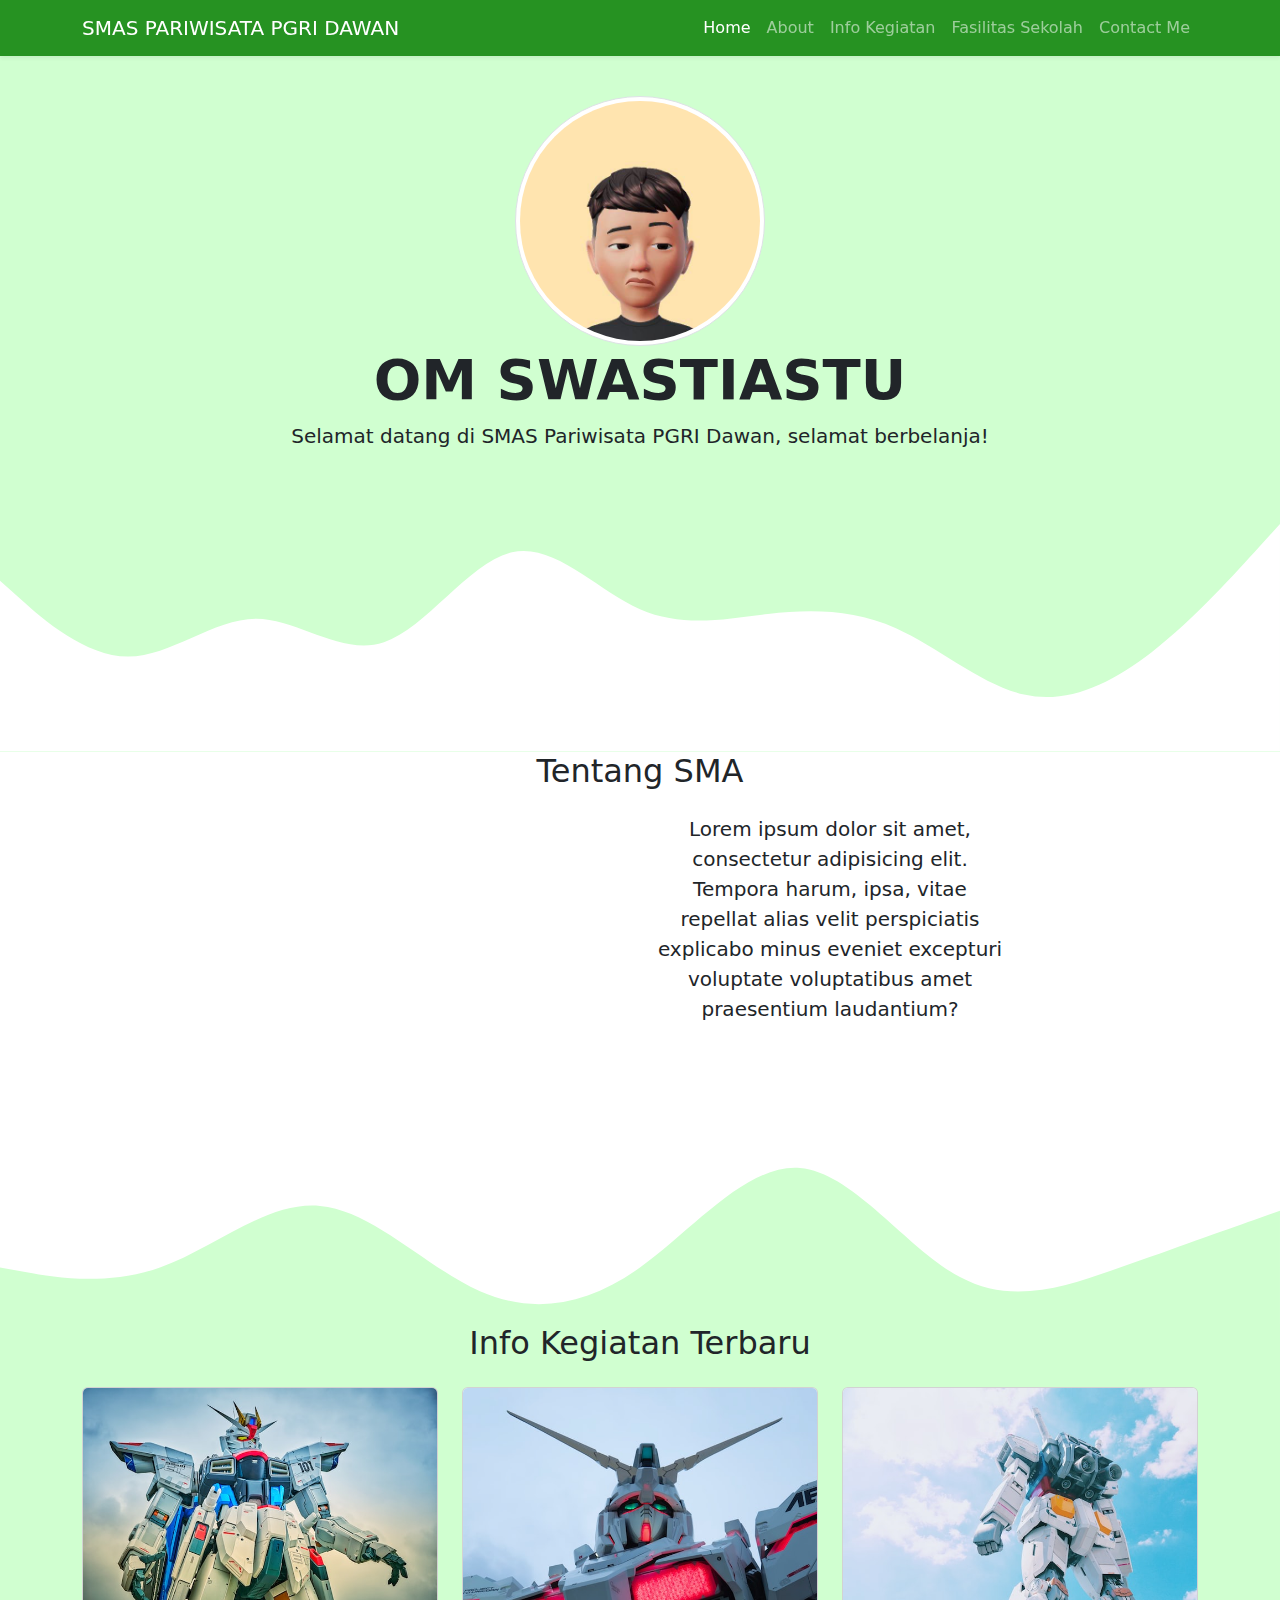
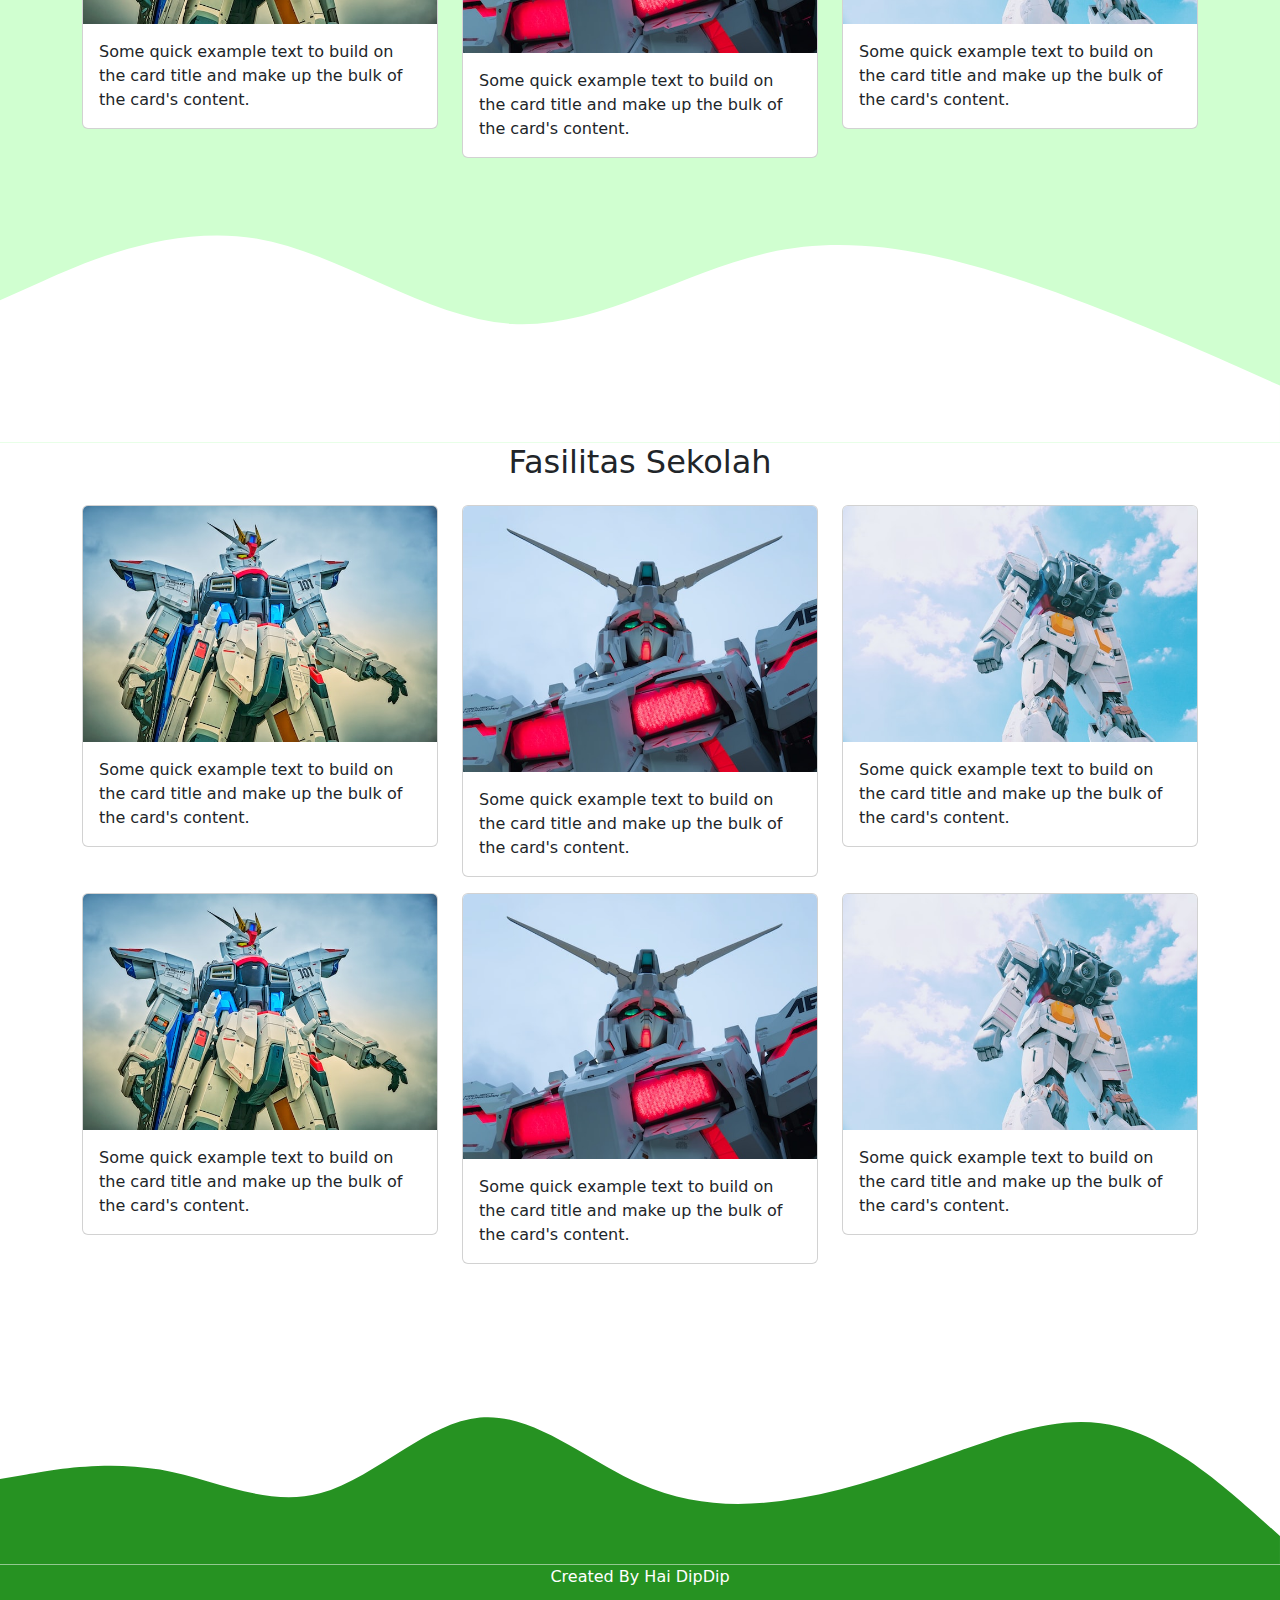
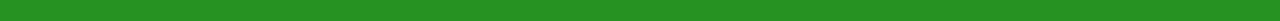
==== index.html @ 37f93d8a "Kembali" ====
<!DOCTYPE html>
<html lang="en">
  <!-- Start Head -->
  <head>
    <meta charset="utf-8" />
    <meta name="viewport" content="width=device-width, initial-scale=1" />
    <title>SMA PARIS</title>

    <!-- css -->
    <link href="css/bootstrap.min.css" rel="stylesheet" />

    <!-- My CSS ManuaL -->
    <link rel="stylesheet" href="style.css" />
  </head>
  <!-- Akhir Head -->

  <!-- Body Awal -->
  <body>
    <!-- Navbar -->
    <nav class="navbar navbar-expand-lg navbar-dark shadow-sm fixed-top" style="background-color: #269222">
      <div class="container">
        <a class="navbar-brand" href="#">SMAS PARIWISATA PGRI DAWAN</a>
        <button class="navbar-toggler" type="button" data-bs-toggle="collapse" data-bs-target="#navbarNav" aria-controls="navbarNav" aria-expanded="false" aria-label="Toggle navigation">
          <span class="navbar-toggler-icon"></span>
        </button>
        <div class="collapse navbar-collapse" id="navbarNav">
          <ul class="navbar-nav ms-auto">
            <li class="nav-item">
              <a class="nav-link active" aria-current="page" href="#">Home</a>
            </li>
            <li class="nav-item">
              <a class="nav-link" href="#">About</a>
            </li>
            <li class="nav-item">
              <a class="nav-link" href="#">Info Kegiatan</a>
            </li>
            <li class="nav-item">
              <a class="nav-link" href="#">Fasilitas Sekolah</a>
            </li>
            <li class="nav-item">
              <a class="nav-link" href="#">Contact Me</a>
            </li>
          </ul>
        </div>
      </div>
    </nav>
    <!-- Akhir Navbar -->

    <!-- Jumbotron -->
    <section class="jumbotron text-center">
      <img src="img/Logo.jpeg" alt="LOGO" width="250" class="rounded-circle img-thumbnail" />
      <h1 class="display-4 fw-bolder">OM SWASTIASTU</h1>
      <p class="lead">Selamat datang di SMAS Pariwisata PGRI Dawan, selamat berbelanja!</p>

      <!-- Gelombang www.Getwave.io -->
      <svg xmlns="http://www.w3.org/2000/svg" viewBox="0 0 1440 320">
        <path
          fill="#ffffff"
          fill-opacity="1"
          d="M0,128L24,149.3C48,171,96,213,144,213.3C192,213,240,171,288,170.7C336,171,384,213,432,197.3C480,181,528,107,576,96C624,85,672,139,720,160C768,181,816,171,864,165.3C912,160,960,160,1008,181.3C1056,203,1104,245,1152,256C1200,267,1248,245,1296,208C1344,171,1392,117,1416,90.7L1440,64L1440,320L1416,320C1392,320,1344,320,1296,320C1248,320,1200,320,1152,320C1104,320,1056,320,1008,320C960,320,912,320,864,320C816,320,768,320,720,320C672,320,624,320,576,320C528,320,480,320,432,320C384,320,336,320,288,320C240,320,192,320,144,320C96,320,48,320,24,320L0,320Z"
        ></path>
      </svg>
      <!-- Akhir Gelombang -->
    </section>
    <!-- Akhir Jumbotron -->

    <!-- Tentang Paris -->
    <section id="Tentang">
      <div class="container">
        <div class="row text-center mb-3">
          <div class="col">
            <h2>Tentang SMA</h2>
          </div>
        </div>
        <div class="row justify-content-center fs-5 text-center">
          <div class="col-md-4">
            <div class="ratio ratio-16x9">
              <iframe src="https://www.youtube.com/embed/NG495Pyl9qg" title="YouTube video" allowfullscreen></iframe>
            </div>
          </div>
          <div class="col-md-4">
            <p>Lorem ipsum dolor sit amet, consectetur adipisicing elit. Tempora harum, ipsa, vitae repellat alias velit perspiciatis explicabo minus eveniet excepturi voluptate voluptatibus amet praesentium laudantium?</p>
          </div>
        </div>
      </div>
      <!-- Gelombang 2 -->
      <svg xmlns="http://www.w3.org/2000/svg" viewBox="0 0 1440 320">
        <path
          fill="#d0ffd0"
          fill-opacity="1"
          d="M0,256L30,261.3C60,267,120,277,180,256C240,235,300,181,360,186.7C420,192,480,256,540,282.7C600,309,660,299,720,256C780,213,840,139,900,144C960,149,1020,235,1080,266.7C1140,299,1200,277,1260,256C1320,235,1380,213,1410,202.7L1440,192L1440,320L1410,320C1380,320,1320,320,1260,320C1200,320,1140,320,1080,320C1020,320,960,320,900,320C840,320,780,320,720,320C660,320,600,320,540,320C480,320,420,320,360,320C300,320,240,320,180,320C120,320,60,320,30,320L0,320Z"
        ></path>
      </svg>
      <!-- Akhir Gelombang 2 -->
    </section>
    <!-- Akhir Tentang Paris -->

    <!-- Info Kegiatan -->
    <section id="Kegiatan">
      <div class="container">
        <div class="row text-center mb-3">
          <div class="col">
            <h2>Info Kegiatan Terbaru</h2>
          </div>
        </div>
        <div class="row justify-content-center">
          <div class="col-md-4">
            <div class="card">
              <img src="img/berita1.jpg" class="card-img-top" alt="berita1" />
              <div class="card-body">
                <p class="card-text">Some quick example text to build on the card title and make up the bulk of the card's content.</p>
              </div>
            </div>
          </div>
          <div class="col-md-4">
            <div class="card">
              <img src="img/berita2.jpg" class="card-img-top" alt="berita2" />
              <div class="card-body">
                <p class="card-text">Some quick example text to build on the card title and make up the bulk of the card's content.</p>
              </div>
            </div>
          </div>
          <div class="col-md-4">
            <div class="card">
              <img src="img/berita3.jpg" class="card-img-top" alt="berita3" />
              <div class="card-body">
                <p class="card-text">Some quick example text to build on the card title and make up the bulk of the card's content.</p>
              </div>
            </div>
          </div>
        </div>
      </div>
      <!-- Gelombang 3 -->
      <svg xmlns="http://www.w3.org/2000/svg" viewBox="0 0 1440 320">
        <path
          fill="#ffffff"
          fill-opacity="1"
          d="M0,160L48,138.7C96,117,192,75,288,90.7C384,107,480,181,576,186.7C672,192,768,128,864,106.7C960,85,1056,107,1152,138.7C1248,171,1344,213,1392,234.7L1440,256L1440,320L1392,320C1344,320,1248,320,1152,320C1056,320,960,320,864,320C768,320,672,320,576,320C480,320,384,320,288,320C192,320,96,320,48,320L0,320Z"
        ></path>
      </svg>
      <!-- Akhir Gelombang 3 -->
    </section>
    <!-- Akhir Info Kegiatan -->

    <!-- Fasilitas -->
    <section id="Fasilitas">
      <div class="container">
        <div class="row text-center mb-3">
          <div class="col">
            <h2>Fasilitas Sekolah</h2>
          </div>
        </div>
        <div class="row justify-content-center">
          <div class="col-md-4 mb-3">
            <div class="card">
              <img src="img/berita1.jpg" class="card-img-top" alt="berita1" />
              <div class="card-body">
                <p class="card-text">Some quick example text to build on the card title and make up the bulk of the card's content.</p>
              </div>
            </div>
          </div>
          <div class="col-md-4 mb-3">
            <div class="card">
              <img src="img/berita2.jpg" class="card-img-top" alt="berita2" />
              <div class="card-body">
                <p class="card-text">Some quick example text to build on the card title and make up the bulk of the card's content.</p>
              </div>
            </div>
          </div>
          <div class="col-md-4 mb-3">
            <div class="card">
              <img src="img/berita3.jpg" class="card-img-top" alt="berita3" />
              <div class="card-body">
                <p class="card-text">Some quick example text to build on the card title and make up the bulk of the card's content.</p>
              </div>
            </div>
          </div>
          <div class="col-md-4 mb-3">
            <div class="card">
              <img src="img/berita1.jpg" class="card-img-top" alt="berita1" />
              <div class="card-body">
                <p class="card-text">Some quick example text to build on the card title and make up the bulk of the card's content.</p>
              </div>
            </div>
          </div>
          <div class="col-md-4 mb-3">
            <div class="card">
              <img src="img/berita2.jpg" class="card-img-top" alt="berita2" />
              <div class="card-body">
                <p class="card-text">Some quick example text to build on the card title and make up the bulk of the card's content.</p>
              </div>
            </div>
          </div>
          <div class="col-md-4 mb-3">
            <div class="card">
              <img src="img/berita3.jpg" class="card-img-top" alt="berita3" />
              <div class="card-body">
                <p class="card-text">Some quick example text to build on the card title and make up the bulk of the card's content.</p>
              </div>
            </div>
          </div>
        </div>
      </div>
    </section>
    <!-- Akhir Fasilitas -->

    <!-- Gelombang 4 -->
    <svg xmlns="http://www.w3.org/2000/svg" viewBox="0 0 1440 320">
      <path
        fill="#269222"
        fill-opacity="1"
        d="M0,224L30,218.7C60,213,120,203,180,213.3C240,224,300,256,360,240C420,224,480,160,540,154.7C600,149,660,203,720,229.3C780,256,840,256,900,245.3C960,235,1020,213,1080,192C1140,171,1200,149,1260,165.3C1320,181,1380,235,1410,261.3L1440,288L1440,320L1410,320C1380,320,1320,320,1260,320C1200,320,1140,320,1080,320C1020,320,960,320,900,320C840,320,780,320,720,320C660,320,600,320,540,320C480,320,420,320,360,320C300,320,240,320,180,320C120,320,60,320,30,320L0,320Z"
      ></path>
    </svg>
    <!-- Akhir Gelombang 4 -->

    <!-- Footer -->
    <footer style="background-color: #269222" class="text-white text-center pb-3">
      <p>Created By Hai DipDip</p>
    </footer>
    <!-- Akhir Footer -->

    <!-- Javascript -->
    <script src="js/bootstrap.bundle.min.js"></script>
  </body>
  <!-- Akhir Body -->
</html>
---- style.css ----
.jumbotron {
  padding-top: 6rem;
  background-color: #d0ffd0;
}

#Kegiatan {
  background-color: #d0ffd0;
}

#fasilitas {
  background-color: #ffffff;
}
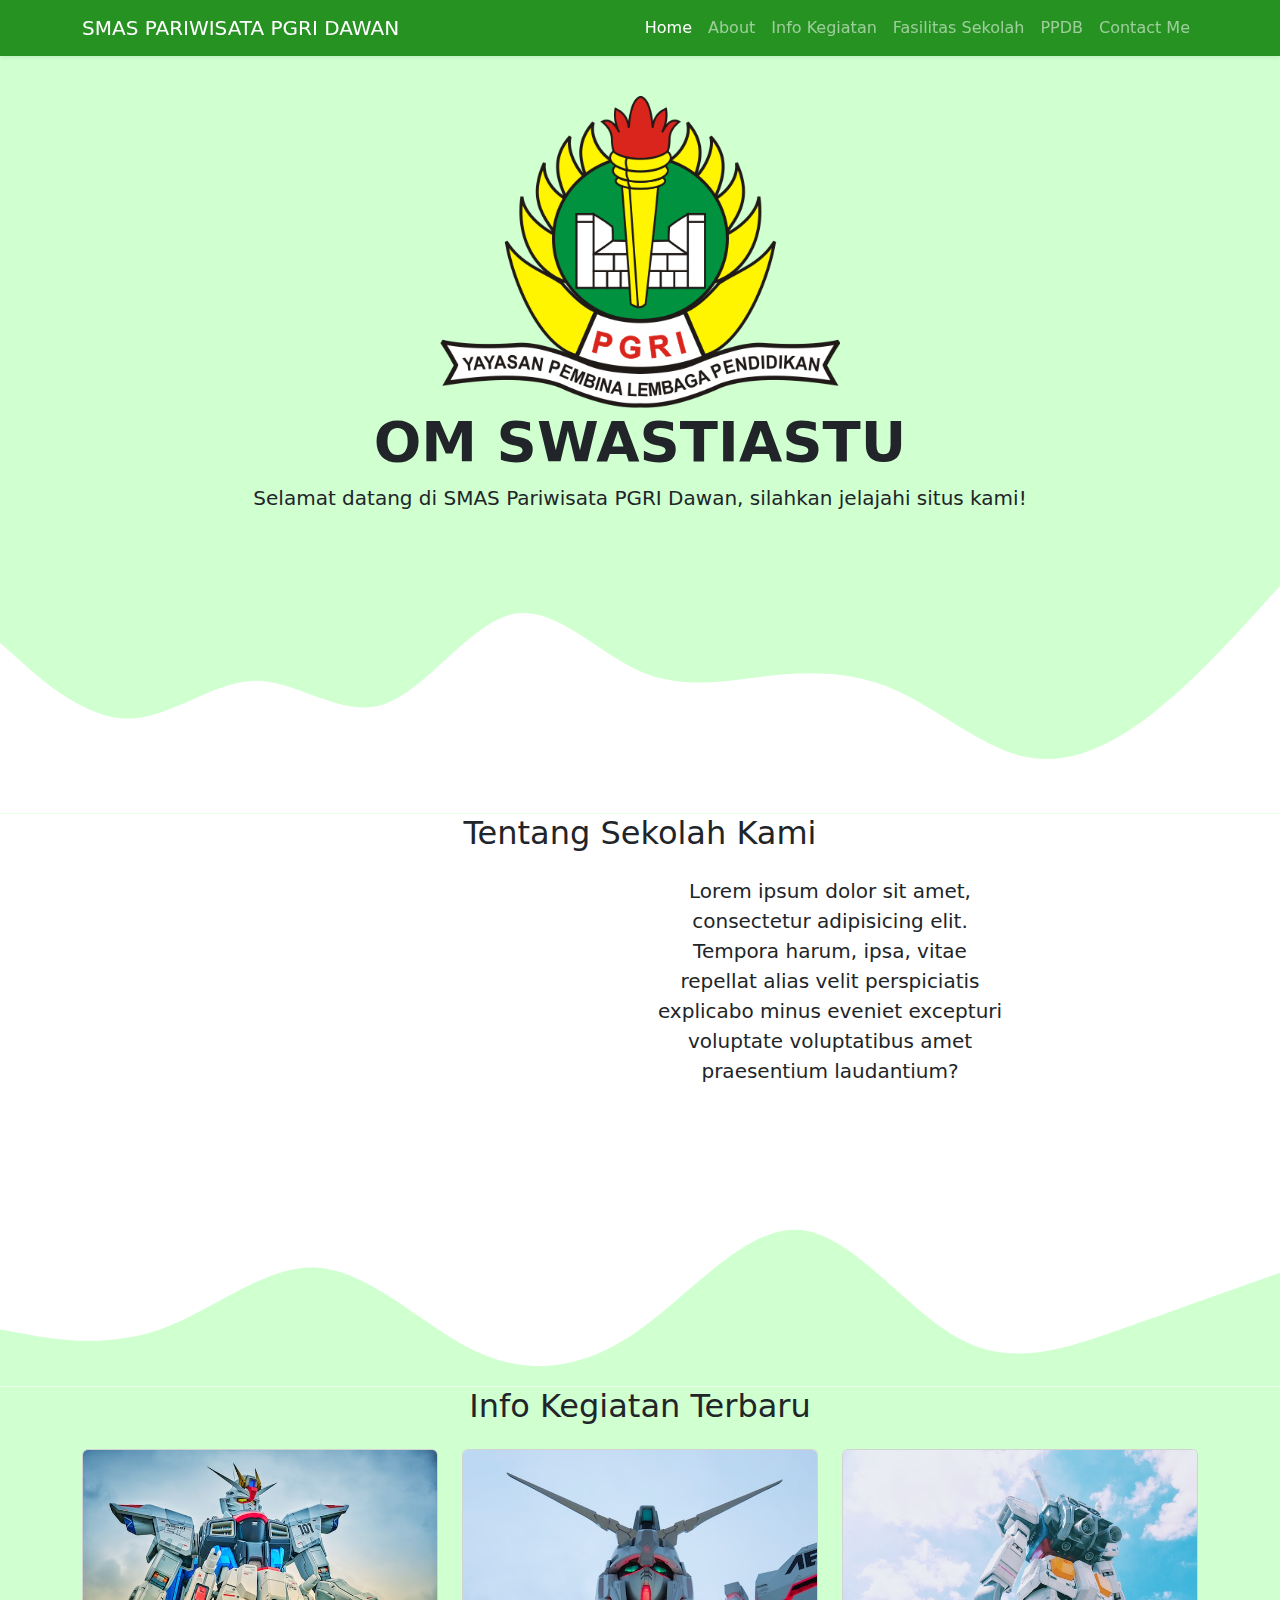
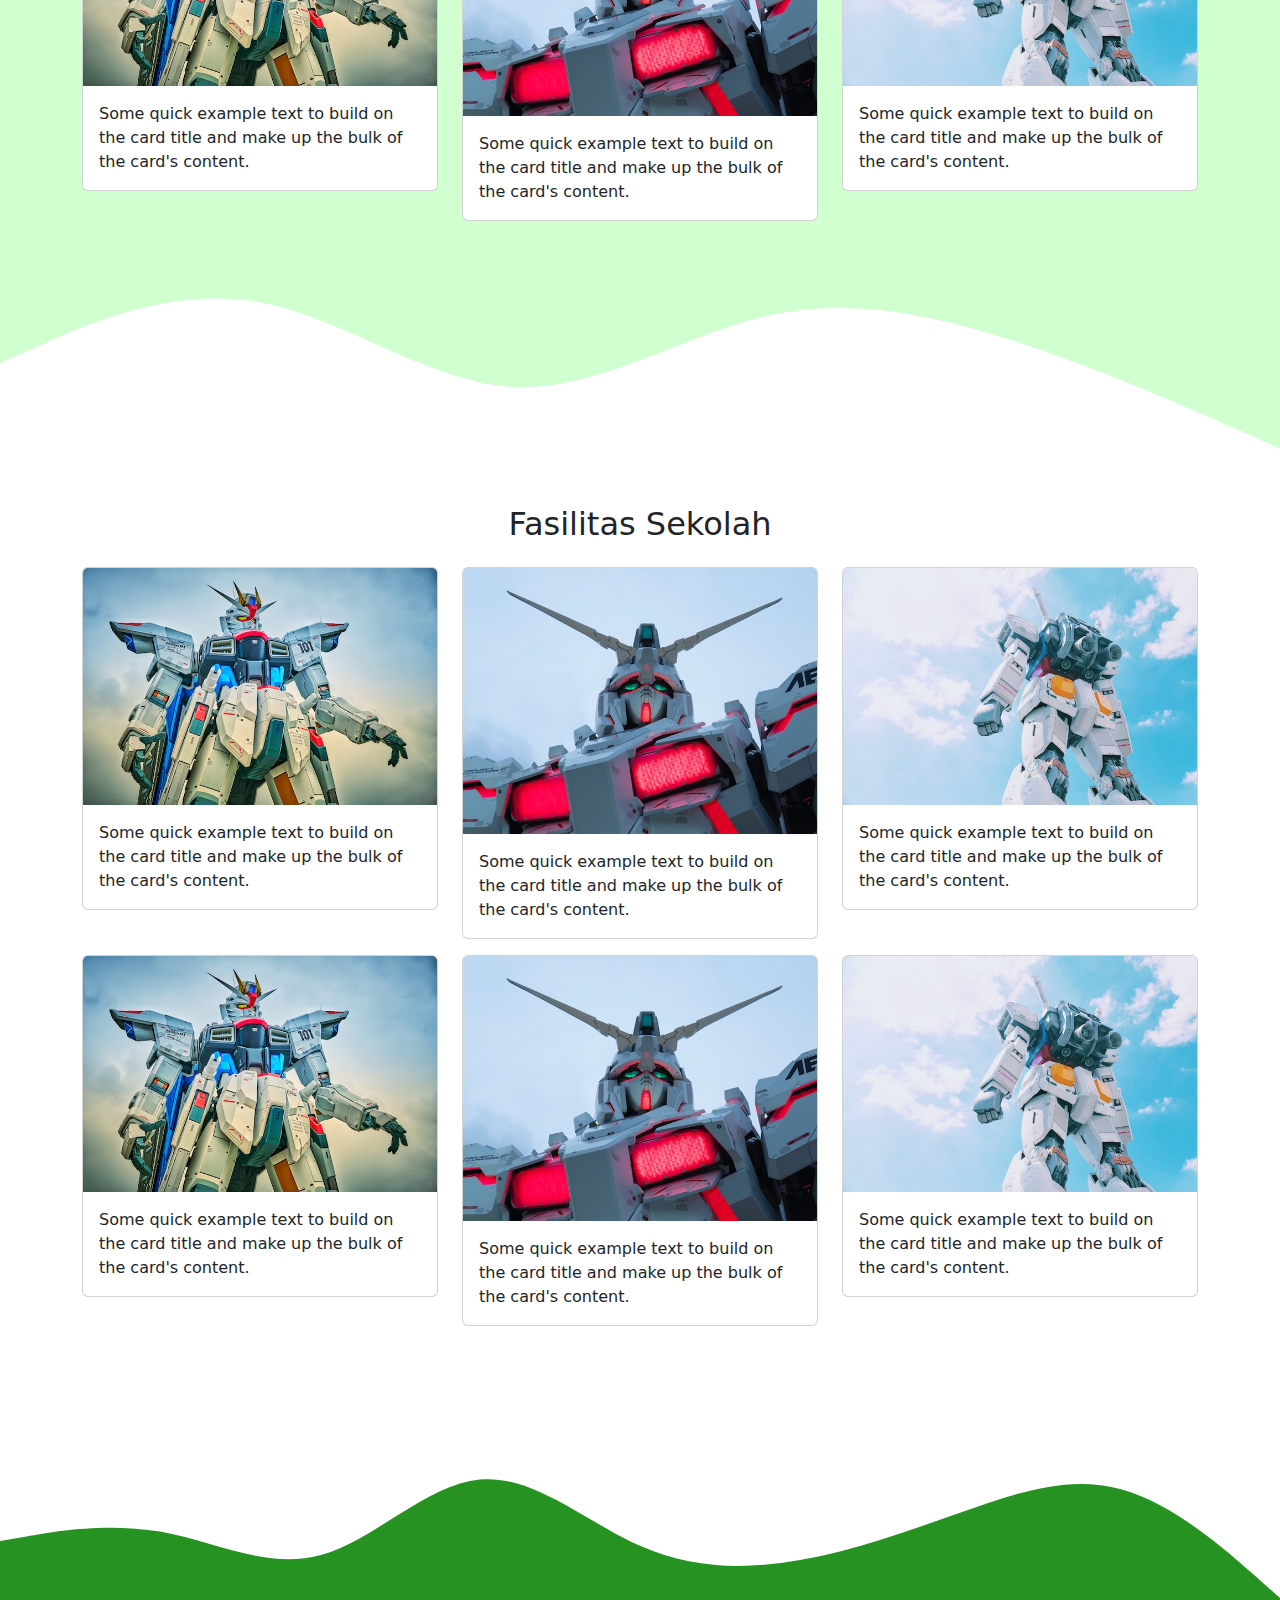
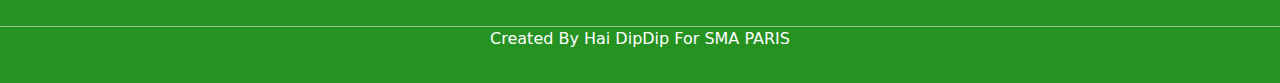
==== commit 95d5c86e: "UPDATE" ====
--- a/index.html
+++ b/index.html
@@ -38,6 +38,9 @@
               <a class="nav-link" href="#">Fasilitas Sekolah</a>
             </li>
             <li class="nav-item">
+              <a class="nav-link" href="PPDB.html">PPDB</a>
+            </li>
+            <li class="nav-item">
               <a class="nav-link" href="#">Contact Me</a>
             </li>
           </ul>
@@ -48,9 +51,9 @@
 
     <!-- Jumbotron -->
     <section class="jumbotron text-center">
-      <img src="img/Logo.jpeg" alt="LOGO" width="250" class="rounded-circle img-thumbnail" />
+      <img src="img/PGRI.png" alt="LOGO" width="400" />
       <h1 class="display-4 fw-bolder">OM SWASTIASTU</h1>
-      <p class="lead">Selamat datang di SMAS Pariwisata PGRI Dawan, selamat berbelanja!</p>
+      <p class="lead">Selamat datang di SMAS Pariwisata PGRI Dawan, silahkan jelajahi situs kami!</p>
 
       <!-- Gelombang www.Getwave.io -->
       <svg xmlns="http://www.w3.org/2000/svg" viewBox="0 0 1440 320">
@@ -69,7 +72,7 @@
       <div class="container">
         <div class="row text-center mb-3">
           <div class="col">
-            <h2>Tentang SMA</h2>
+            <h2>Tentang Sekolah Kami</h2>
           </div>
         </div>
         <div class="row justify-content-center fs-5 text-center">
@@ -216,7 +219,7 @@
 
     <!-- Footer -->
     <footer style="background-color: #269222" class="text-white text-center pb-3">
-      <p>Created By Hai DipDip</p>
+      <p>Created By Hai DipDip For SMA PARIS</p>
     </footer>
     <!-- Akhir Footer -->
 
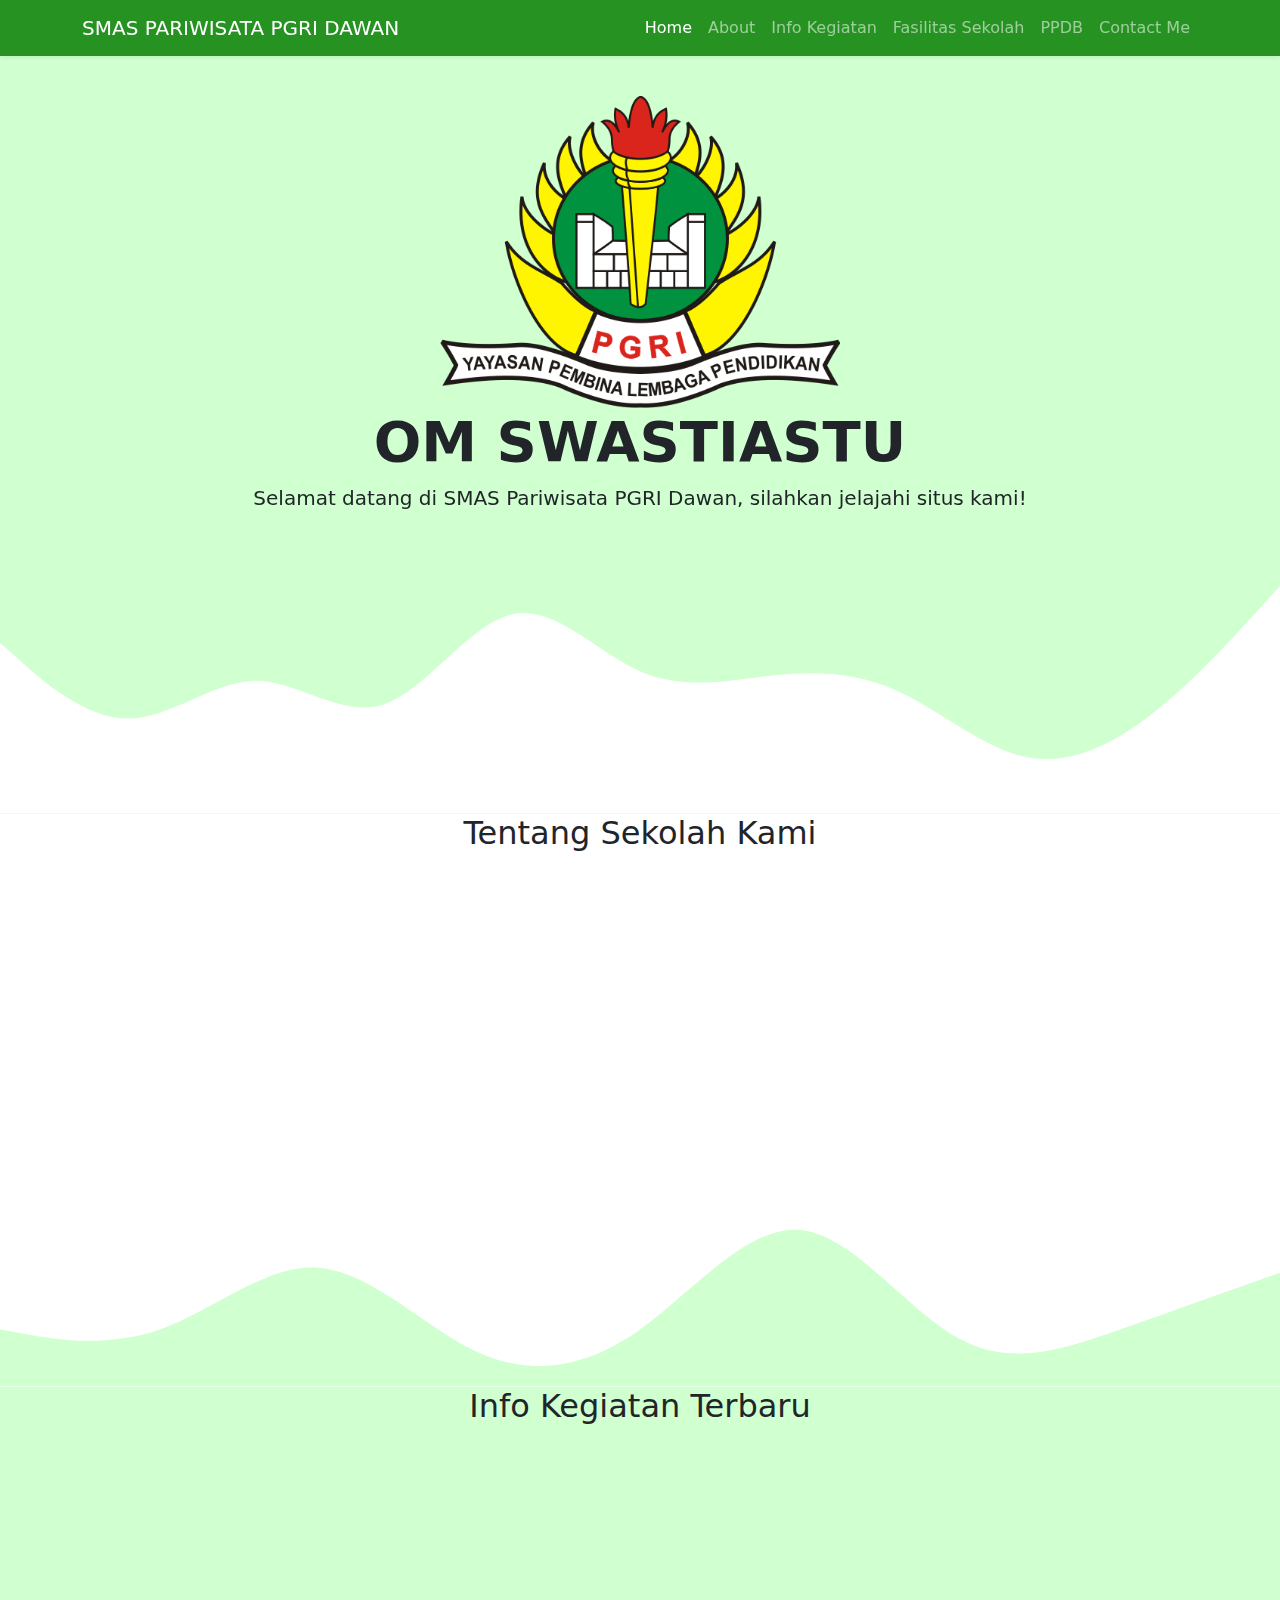
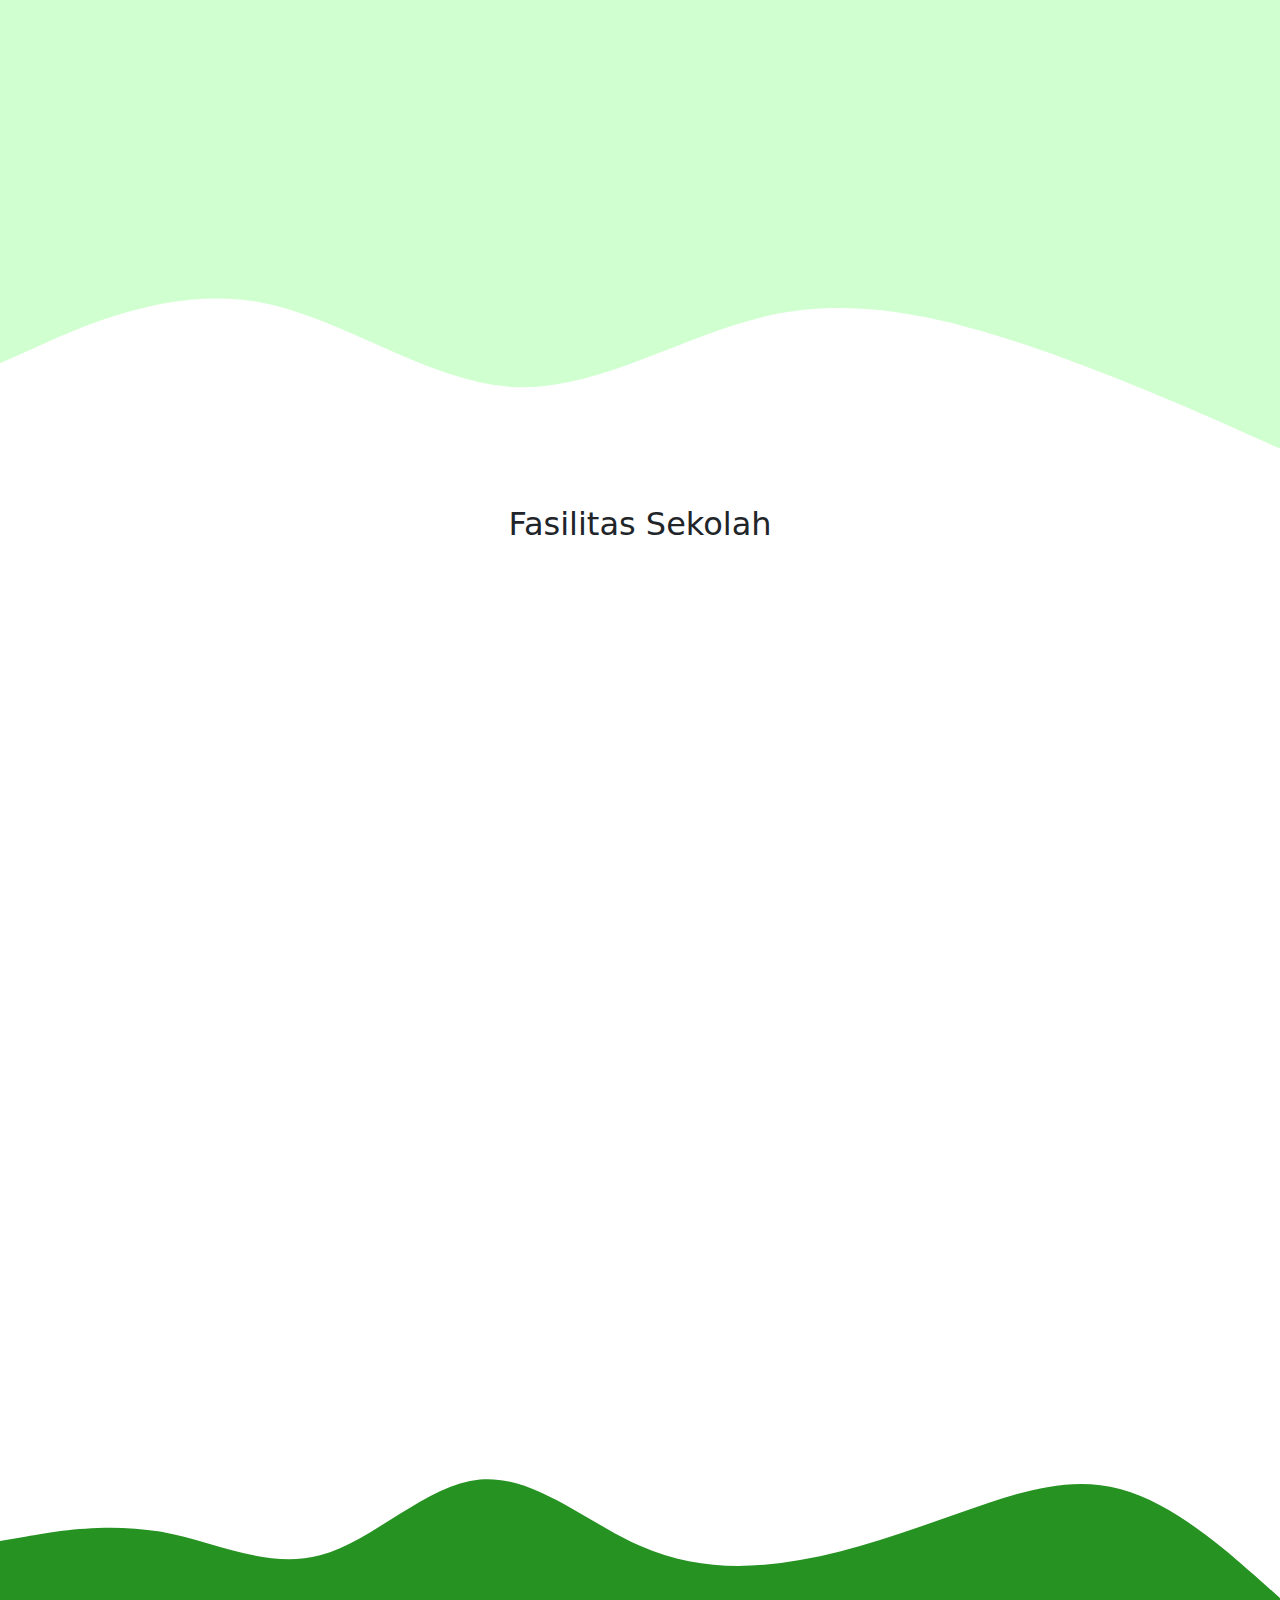
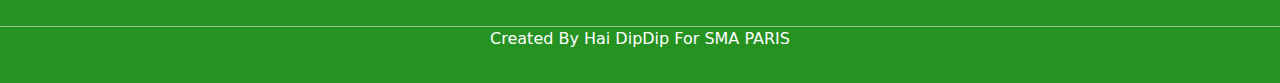
==== commit 7973cbb5: "animasi" ====
--- a/index.html
+++ b/index.html
@@ -9,6 +9,9 @@
     <!-- css -->
     <link href="css/bootstrap.min.css" rel="stylesheet" />
 
+    <!-- AOS Animated -->
+    <link rel="stylesheet" href="https://unpkg.com/aos@next/dist/aos.css" />
+
     <!-- My CSS ManuaL -->
     <link rel="stylesheet" href="style.css" />
   </head>
@@ -51,9 +54,9 @@
 
     <!-- Jumbotron -->
     <section class="jumbotron text-center">
-      <img src="img/PGRI.png" alt="LOGO" width="400" />
-      <h1 class="display-4 fw-bolder">OM SWASTIASTU</h1>
-      <p class="lead">Selamat datang di SMAS Pariwisata PGRI Dawan, silahkan jelajahi situs kami!</p>
+      <img src="img/PGRI.png" alt="LOGO" width="400" data-aos="zoom-out-up" data-aos-duration="1000" />
+      <h1 class="display-4 fw-bolder" data-aos="zoom-out-up" data-aos-duration="2000">OM SWASTIASTU</h1>
+      <p class="lead" data-aos="zoom-out-up" data-aos-duration="3000">Selamat datang di SMAS Pariwisata PGRI Dawan, silahkan jelajahi situs kami!</p>
 
       <!-- Gelombang www.Getwave.io -->
       <svg xmlns="http://www.w3.org/2000/svg" viewBox="0 0 1440 320">
@@ -76,12 +79,12 @@
           </div>
         </div>
         <div class="row justify-content-center fs-5 text-center">
-          <div class="col-md-4">
+          <div class="col-md-4" data-aos="fade-right" data-aos-duration="1000">
             <div class="ratio ratio-16x9">
               <iframe src="https://www.youtube.com/embed/NG495Pyl9qg" title="YouTube video" allowfullscreen></iframe>
             </div>
           </div>
-          <div class="col-md-4">
+          <div class="col-md-4" data-aos="fade-left" data-aos-duration="1000">
             <p>Lorem ipsum dolor sit amet, consectetur adipisicing elit. Tempora harum, ipsa, vitae repellat alias velit perspiciatis explicabo minus eveniet excepturi voluptate voluptatibus amet praesentium laudantium?</p>
           </div>
         </div>
@@ -107,7 +110,7 @@
           </div>
         </div>
         <div class="row justify-content-center">
-          <div class="col-md-4">
+          <div class="col-md-4" data-aos="zoom-out-up" data-aos-duration="1000">
             <div class="card">
               <img src="img/berita1.jpg" class="card-img-top" alt="berita1" />
               <div class="card-body">
@@ -115,7 +118,7 @@
               </div>
             </div>
           </div>
-          <div class="col-md-4">
+          <div class="col-md-4" data-aos="zoom-out-up" data-aos-duration="2000">
             <div class="card">
               <img src="img/berita2.jpg" class="card-img-top" alt="berita2" />
               <div class="card-body">
@@ -123,7 +126,7 @@
               </div>
             </div>
           </div>
-          <div class="col-md-4">
+          <div class="col-md-4" data-aos="zoom-out-up" data-aos-duration="3000">
             <div class="card">
               <img src="img/berita3.jpg" class="card-img-top" alt="berita3" />
               <div class="card-body">
@@ -154,7 +157,7 @@
           </div>
         </div>
         <div class="row justify-content-center">
-          <div class="col-md-4 mb-3">
+          <div class="col-md-4 mb-3" data-aos="zoom-out-up" data-aos-duration="1000">
             <div class="card">
               <img src="img/berita1.jpg" class="card-img-top" alt="berita1" />
               <div class="card-body">
@@ -162,7 +165,7 @@
               </div>
             </div>
           </div>
-          <div class="col-md-4 mb-3">
+          <div class="col-md-4 mb-3" data-aos="zoom-out-up" data-aos-duration="1000">
             <div class="card">
               <img src="img/berita2.jpg" class="card-img-top" alt="berita2" />
               <div class="card-body">
@@ -170,7 +173,7 @@
               </div>
             </div>
           </div>
-          <div class="col-md-4 mb-3">
+          <div class="col-md-4 mb-3" data-aos="zoom-out-up" data-aos-duration="1000">
             <div class="card">
               <img src="img/berita3.jpg" class="card-img-top" alt="berita3" />
               <div class="card-body">
@@ -178,7 +181,7 @@
               </div>
             </div>
           </div>
-          <div class="col-md-4 mb-3">
+          <div class="col-md-4 mb-3" data-aos="zoom-out-up" data-aos-duration="2000">
             <div class="card">
               <img src="img/berita1.jpg" class="card-img-top" alt="berita1" />
               <div class="card-body">
@@ -186,7 +189,7 @@
               </div>
             </div>
           </div>
-          <div class="col-md-4 mb-3">
+          <div class="col-md-4 mb-3" data-aos="zoom-out-up" data-aos-duration="2000">
             <div class="card">
               <img src="img/berita2.jpg" class="card-img-top" alt="berita2" />
               <div class="card-body">
@@ -194,7 +197,7 @@
               </div>
             </div>
           </div>
-          <div class="col-md-4 mb-3">
+          <div class="col-md-4 mb-3" data-aos="zoom-out-up" data-aos-duration="2000">
             <div class="card">
               <img src="img/berita3.jpg" class="card-img-top" alt="berita3" />
               <div class="card-body">
@@ -225,6 +228,13 @@
 
     <!-- Javascript -->
     <script src="js/bootstrap.bundle.min.js"></script>
+
+    <!-- AOS Animated -->
+    <script src="https://unpkg.com/aos@next/dist/aos.js"></script>
+    <script>
+      AOS.init();
+    </script>
+    <!-- Akhir AOS Animated -->
   </body>
   <!-- Akhir Body -->
 </html>
